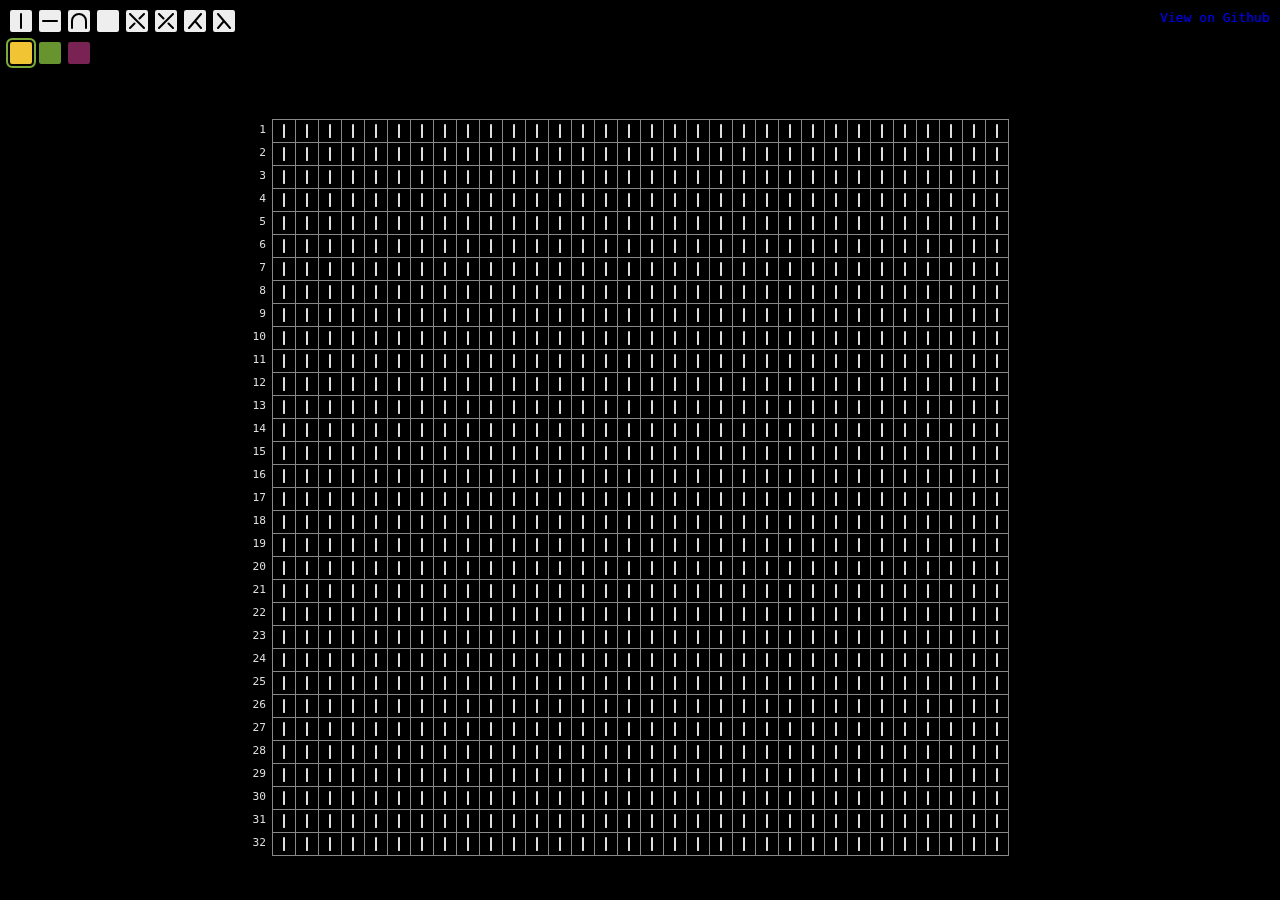
==== index.html @ 193e54c5 "basic yarn selection" ====
<!doctype html>
<html>
  <head>
    <title>knitter</title>
    <meta charset="utf-8">
    <link href="theme.css" rel="stylesheet">
    <script src="main.js" type="module"></script>
    <link href="favicon.svg" rel="shortcut icon" type="image/svg">
  </head>
  <body>
    <header>
      <nav>
        <button id="knit" value="knit" title="Knit"><img src="./knit.svg"></button>
        <button id="pull" value="pull" title="Pull"><img src="./pull.svg"></button>
        <button id="tuck" value="tuck" title="Tuck"><img src="./tuck.svg"></button>
        <button title="Miss">
<svg   viewBox='0 0 16 16' xmlns='http://www.w3.org/2000/svg' height='16' width='16'>
  <c  ircle cx="8" cy="8" r="7" stroke="#000" fill="none" stroke-width="2"/>
</sv  g>
        </button>
      <!--
      <button>
<svg viewBox='0 0 16 16' xmlns='http://www.w3.org/2000/svg' height='16' width='16'>
  <path d="M 8 1 L 8 15 M 1 8 L 15 8" stroke="#000" fill="none"
    stroke-width="2"
    stroke-linecap="round"/>
</svg> 
      </button>
      -->
      <button title="Right over cross">
<svg viewBox='0 0 16 16' xmlns='http://www.w3.org/2000/svg' height='16' width='16'>
  <path d="M 1 1 L 15 15 M 1 15 L 5.5 10.5 M 10.5 5.5 L 15 1" stroke="#000" fill="none"
    stroke-width="2"
    stroke-linecap="round"/>
</svg>
      </button>
      <button title="Left over cross">
<svg viewBox='0 0 16 16' xmlns='http://www.w3.org/2000/svg' height='16' width='16'>
  <path d="M 15 1 L 1 15 M 15 15 L 10.5 10.5 M 5.5 5.5 L 1 1" stroke="#000" fill="none"
    stroke-width="2"
    stroke-linecap="round"/>
</svg>
      </button>
      <button title="Transfer left to right">
<svg viewBox='0 0 16 16' xmlns='http://www.w3.org/2000/svg' height='16' width='16'>
  <path d="M 14 1 L 2 15 M 14 15 L 8 8" stroke="#000" fill="none"
    stroke-width="2"
    stroke-linecap="round"/>
</svg>
      </button>
      <button title="Transfer right to left">
<svg viewBox='0 0 16 16' xmlns='http://www.w3.org/2000/svg' height='16' width='16'>
  <path d="M 2 1 L 14 15 M 2 15 L 8 8" stroke="#000" fill="none"
    stroke-width="2"
    stroke-linecap="round"/>
</svg>
      </button>
      <a class="gap" href="https://github.com/flupe/knitter">View on Github</a>
    </nav>
    <nav id="yarn_swatch">
    </nav>
    </header>
    <main id="main"></main>
  </body>
</html>
---- theme.css ----
:root {
  --stitch-size: 20px;
}

body {
  font-family: monospace;
  background: #000;
  color: #ddd;
  margin: 0;
  width: 100vw;
  height: 100vh;
  box-sizing: border-box;
  display: grid;
  grid-template-rows: auto 1fr;
}

body > header {
  padding: 10px;
  display: flex;
  flex-direction: column;
  gap: 10px;
}

body > header nav {
  display: flex;
  flex-direction: row;
  gap: 7px;

  button {
    padding: 3px;
    color: #000;
    display: flex;
    flex-direction: column;
    align-items: center;
    justify-content: center;
    background: #eee;
    border: none;
    outline: none;
    height: 22px;
    aspect-ratio: 1 / 1;
    border-radius: 10%;
    text-transform: uppercase;
    cursor: pointer;

    &:hover, &.active {
      outline: 2px solid #7dab38;
      outline-offset: 2px;
    }
  }

  a {
    text-decoration: none;
  }

  a.gap {
    margin-left: auto
  }
}

main {
  display: flex;
  flex-direction: column;
  align-items: center;
  justify-content: center;
  overflow: hidden;
  padding: 2em;

  &.grab     { cursor: grab     }
  &.grabbing { cursor: grabbing }
}

@property --yarn {
  syntax: "<color>";
  inherits: false;
  initial-value: transparent;
}

table.design {
  counter-reset: rows;
  border-collapse: collapse;
  /* transition: scale .1s; */
  table-layout: fixed;

  tr {
    counter-increment: rows;

    &::before {
      content: counter(rows);
      right: 0;
      font-size: .7rem;
      position: absolute;
      line-height: 1.4rem;
      display: table-cell;
      right: calc(100% + .5em);
    }
  }

  td {
    border: 1px solid #888;
    background-color: var(--yarn);


    div {
      width: var(--stitch-size);
      aspect-ratio: 1;
      background-position: center;
      background-size: 70%;
      background-repeat: no-repeat;
      mix-blend-mode: difference;
      filter: invert(100%);

      /* &:hover {
        background: rgba(256, 256, 256, .2)
      } */
    }

    &[data-stitch="knit"] div { background-image: url(knit.svg) }
    &[data-stitch="pull"] div { background-image: url(pull.svg) }
    &[data-stitch="tuck"] div { background-image: url(tuck.svg) }
  }
}
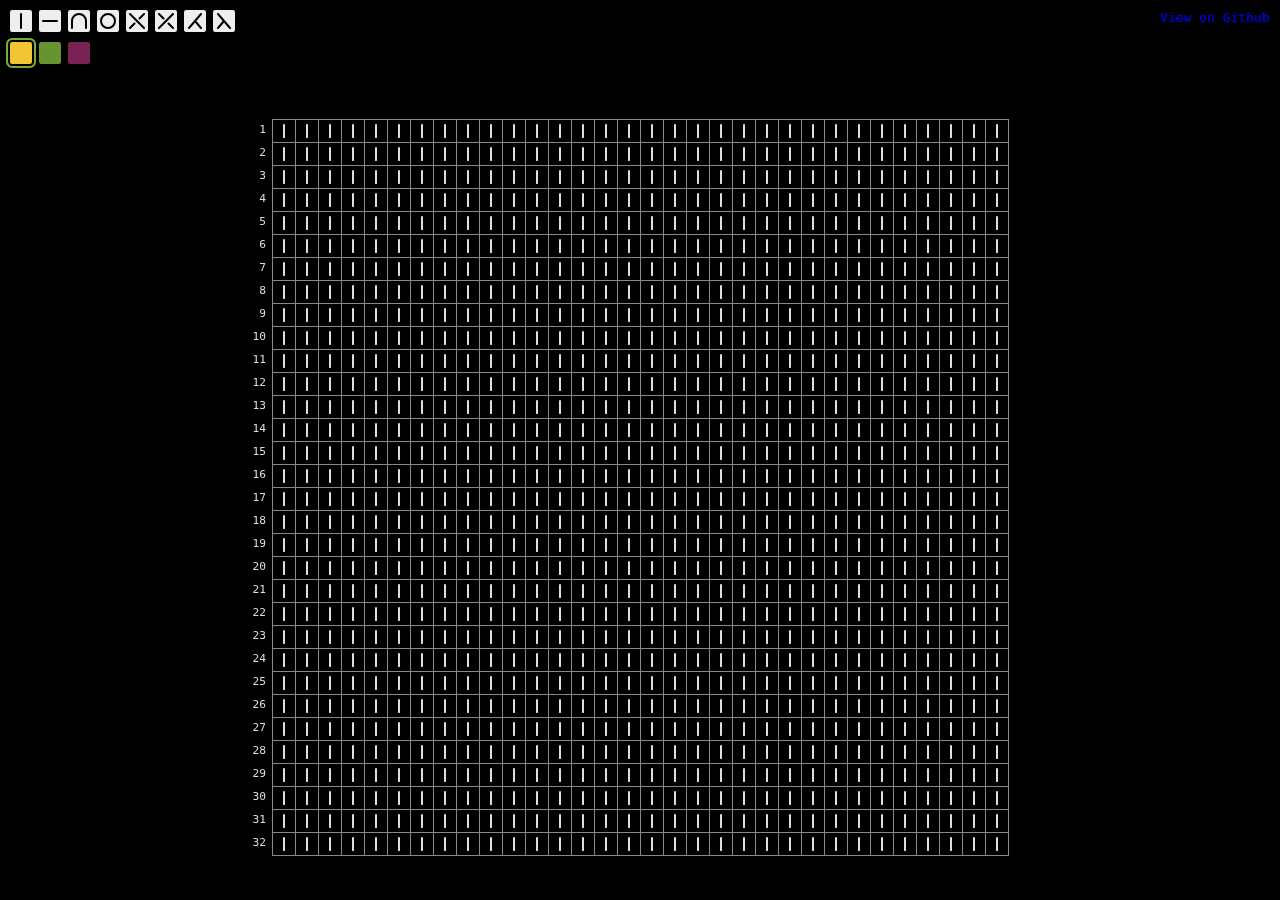
==== commit b5a8f77f: "scroll to mouse" ====
--- a/index.html
+++ b/index.html
@@ -14,9 +14,9 @@
         <button id="pull" value="pull" title="Pull"><img src="./pull.svg"></button>
         <button id="tuck" value="tuck" title="Tuck"><img src="./tuck.svg"></button>
         <button title="Miss">
-<svg   viewBox='0 0 16 16' xmlns='http://www.w3.org/2000/svg' height='16' width='16'>
-  <c  ircle cx="8" cy="8" r="7" stroke="#000" fill="none" stroke-width="2"/>
-</sv  g>
+          <svg viewBox='0 0 16 16' xmlns='http://www.w3.org/2000/svg' height='16' width='16'>
+            <circle cx="8" cy="8" r="7" stroke="#000" fill="none" stroke-width="2"/>
+          </svg>
         </button>
       <!--
       <button>
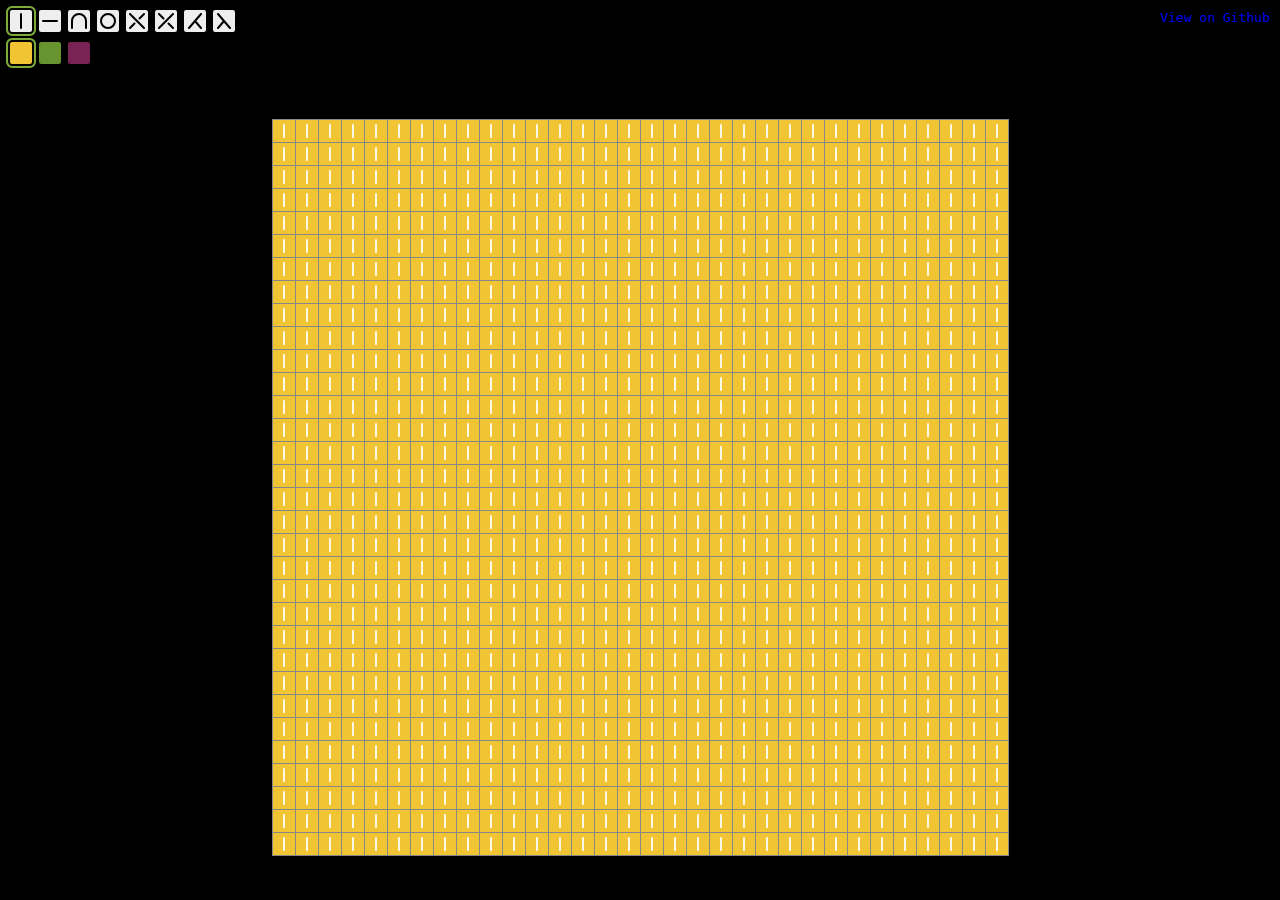
==== commit a1fd59b9: "more stitches, cleanup repo" ====
--- a/index.html
+++ b/index.html
@@ -4,43 +4,20 @@
     <title>knitter</title>
     <meta charset="utf-8">
     <link href="theme.css" rel="stylesheet">
-    <script src="main.js" type="module"></script>
     <link href="favicon.svg" rel="shortcut icon" type="image/svg">
+    <script src="src/prelude.js" type="module"></script>
+    <script src="src/design.js"  type="module"></script>
+    <script src="src/main.js"    type="module"></script>
   </head>
   <body>
     <header>
       <nav>
-        <button id="knit" value="knit" title="Knit"><img src="./knit.svg"></button>
-        <button id="pull" value="pull" title="Pull"><img src="./pull.svg"></button>
-        <button id="tuck" value="tuck" title="Tuck"><img src="./tuck.svg"></button>
-        <button title="Miss">
-          <svg viewBox='0 0 16 16' xmlns='http://www.w3.org/2000/svg' height='16' width='16'>
-            <circle cx="8" cy="8" r="7" stroke="#000" fill="none" stroke-width="2"/>
-          </svg>
-        </button>
-      <!--
-      <button>
-<svg viewBox='0 0 16 16' xmlns='http://www.w3.org/2000/svg' height='16' width='16'>
-  <path d="M 8 1 L 8 15 M 1 8 L 15 8" stroke="#000" fill="none"
-    stroke-width="2"
-    stroke-linecap="round"/>
-</svg> 
-      </button>
-      -->
-      <button title="Right over cross">
-<svg viewBox='0 0 16 16' xmlns='http://www.w3.org/2000/svg' height='16' width='16'>
-  <path d="M 1 1 L 15 15 M 1 15 L 5.5 10.5 M 10.5 5.5 L 15 1" stroke="#000" fill="none"
-    stroke-width="2"
-    stroke-linecap="round"/>
-</svg>
-      </button>
-      <button title="Left over cross">
-<svg viewBox='0 0 16 16' xmlns='http://www.w3.org/2000/svg' height='16' width='16'>
-  <path d="M 15 1 L 1 15 M 15 15 L 10.5 10.5 M 5.5 5.5 L 1 1" stroke="#000" fill="none"
-    stroke-width="2"
-    stroke-linecap="round"/>
-</svg>
-      </button>
+        <button id="knit" value="0" title="Knit"             ><img src="assets/knit.svg"></button>
+        <button id="pull" value="1" title="Pull"             ><img src="assets/pull.svg"></button>
+        <button id="tuck" value="2" title="Tuck"             ><img src="assets/tuck.svg"></button>
+        <button id="miss" value="3" title="Miss"             ><img src="assets/miss.svg"></button>
+        <button id="roc"  value="4"  title="Right over cross"><img src="assets/roc.svg" ></button>
+        <button id="loc"  value="5"  title="Left over cross" ><img src="assets/loc.svg" ></button>
       <button title="Transfer left to right">
 <svg viewBox='0 0 16 16' xmlns='http://www.w3.org/2000/svg' height='16' width='16'>
   <path d="M 14 1 L 2 15 M 14 15 L 8 8" stroke="#000" fill="none"
--- a/theme.css
+++ b/theme.css
@@ -106,7 +106,7 @@
       background-position: center;
       background-size: 70%;
       background-repeat: no-repeat;
-      mix-blend-mode: difference;
+      /* mix-blend-mode: difference; */
       filter: invert(100%);
 
       /* &:hover {
@@ -114,8 +114,11 @@
       } */
     }
 
-    &[data-stitch="knit"] div { background-image: url(knit.svg) }
-    &[data-stitch="pull"] div { background-image: url(pull.svg) }
-    &[data-stitch="tuck"] div { background-image: url(tuck.svg) }
+    &[data-stitch="knit"] div { background-image: url(assets/knit.svg) }
+    &[data-stitch="pull"] div { background-image: url(assets/pull.svg) }
+    &[data-stitch="tuck"] div { background-image: url(assets/tuck.svg) }
+    &[data-stitch="miss"] div { background-image: url(assets/miss.svg) }
+    &[data-stitch="roc" ] div { background-image: url(assets/roc.svg ) }
+    &[data-stitch="loc" ] div { background-image: url(assets/loc.svg ) }
   }
 }
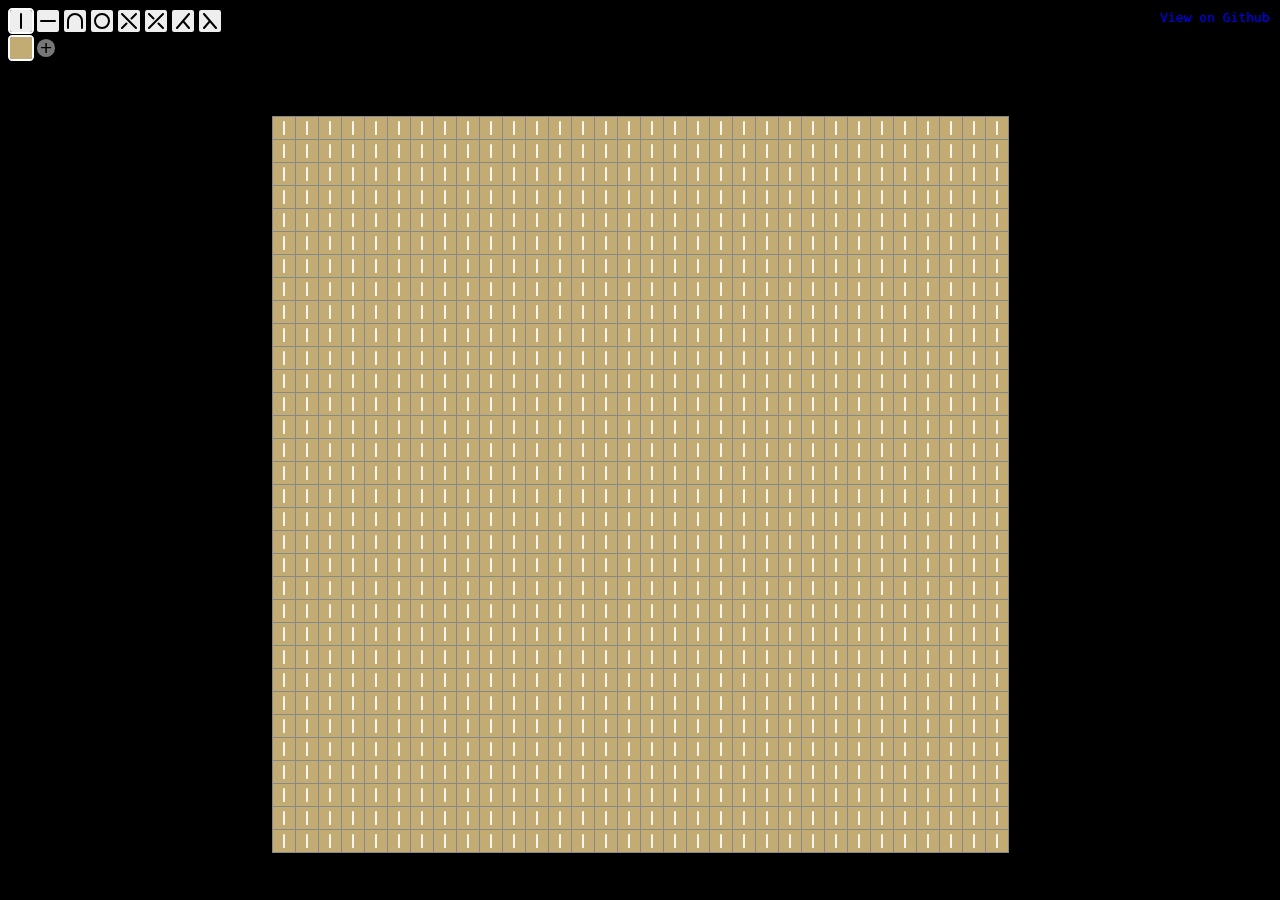
==== commit e24499f1: "save palette to storage" ====
--- a/index.html
+++ b/index.html
@@ -4,9 +4,10 @@
     <title>knitter</title>
     <meta charset="utf-8">
     <link href="theme.css" rel="stylesheet">
-    <link href="favicon.svg" rel="shortcut icon" type="image/svg">
+    <link href="assets/favicon.svg" rel="shortcut icon" type="image/svg">
     <script src="src/prelude.js" type="module"></script>
     <script src="src/design.js"  type="module"></script>
+    <script src="src/picker.js"    type="module"></script>
     <script src="src/main.js"    type="module"></script>
   </head>
   <body>
@@ -35,8 +36,13 @@
       <a class="gap" href="https://github.com/flupe/knitter">View on Github</a>
     </nav>
     <nav id="yarn_swatch">
+      <button id="yarn_add">+</button>
     </nav>
     </header>
     <main id="main"></main>
+    <div id="picker">
+      <div id="picker_square"><div id="picker_marker"></div></div>
+      <input type="range" id="picker_hue" name="hue" min="0" max="360">
+    </div>
   </body>
 </html>
--- a/theme.css
+++ b/theme.css
@@ -12,19 +12,20 @@
   box-sizing: border-box;
   display: grid;
   grid-template-rows: auto 1fr;
+  overflow: hidden;
 }
 
 body > header {
   padding: 10px;
   display: flex;
   flex-direction: column;
-  gap: 10px;
+  gap: 5px;
 }
 
 body > header nav {
   display: flex;
   flex-direction: row;
-  gap: 7px;
+  gap: 5px;
 
   button {
     padding: 3px;
@@ -43,8 +44,8 @@
     cursor: pointer;
 
     &:hover, &.active {
-      outline: 2px solid #7dab38;
-      outline-offset: 2px;
+      outline: 2px solid #fff;
+      outline-offset: 0;
     }
   }
 
@@ -55,6 +56,14 @@
   a.gap {
     margin-left: auto
   }
+}
+
+#yarn_add {
+  border-radius: 50%;
+  opacity: 0.5;
+  height: 80%;
+  margin: auto 0 auto;
+  font-size: 1.3rem;
 }
 
 main {
@@ -69,36 +78,13 @@
   &.grabbing { cursor: grabbing }
 }
 
-@property --yarn {
-  syntax: "<color>";
-  inherits: false;
-  initial-value: transparent;
-}
-
 table.design {
-  counter-reset: rows;
   border-collapse: collapse;
   /* transition: scale .1s; */
   table-layout: fixed;
 
-  tr {
-    counter-increment: rows;
-
-    &::before {
-      content: counter(rows);
-      right: 0;
-      font-size: .7rem;
-      position: absolute;
-      line-height: 1.4rem;
-      display: table-cell;
-      right: calc(100% + .5em);
-    }
-  }
-
   td {
     border: 1px solid #888;
-    background-color: var(--yarn);
-
 
     div {
       width: var(--stitch-size);
@@ -122,3 +108,60 @@
     &[data-stitch="loc" ] div { background-image: url(assets/loc.svg ) }
   }
 }
+
+#picker {
+  background: #000;
+  border-radius: 5px;
+  padding: 10px;
+  display: grid;
+  gap: 10px;
+  grid-template-rows: auto auto;
+  position: absolute;
+  visibility: hidden;
+
+  #picker_square {
+    cursor: pointer;
+    display: block;
+    aspect-ratio: 1;
+    color: #f00;
+    position: relative;
+    overflow: hidden;
+    background-image:
+      linear-gradient(rgba(0,0,0,0),#000),
+      linear-gradient(90deg,#fff,currentColor);
+  }
+
+  #picker_marker {
+    cursor: grab;
+    position: absolute;
+    width: 15px;
+    height: 15px;
+    margin-left: -7.5px;
+    margin-top: -7.5px;
+    box-sizing: border-box;
+    border: 2px solid #fff;
+    outline: 2px solid #000;
+    border-radius: 16px;
+  }
+
+  #picker_hue {
+    background: transparent;
+    margin: 0;
+    display: block;
+    width: 100%
+  }
+
+  #picker_hue::-moz-range-track,
+  #picker_hue::-webkit-slider-runnable-track {
+    height: 6px;
+    border-radius: 2px;
+    background: linear-gradient(to right,
+      #f00   0,
+      #ff0  16.66%,
+      #0f0  33.33%,
+      #0ff  50%,
+      #00f  66.66%,
+      #f0f  83.33%,
+      #f00 100%);
+  }
+}
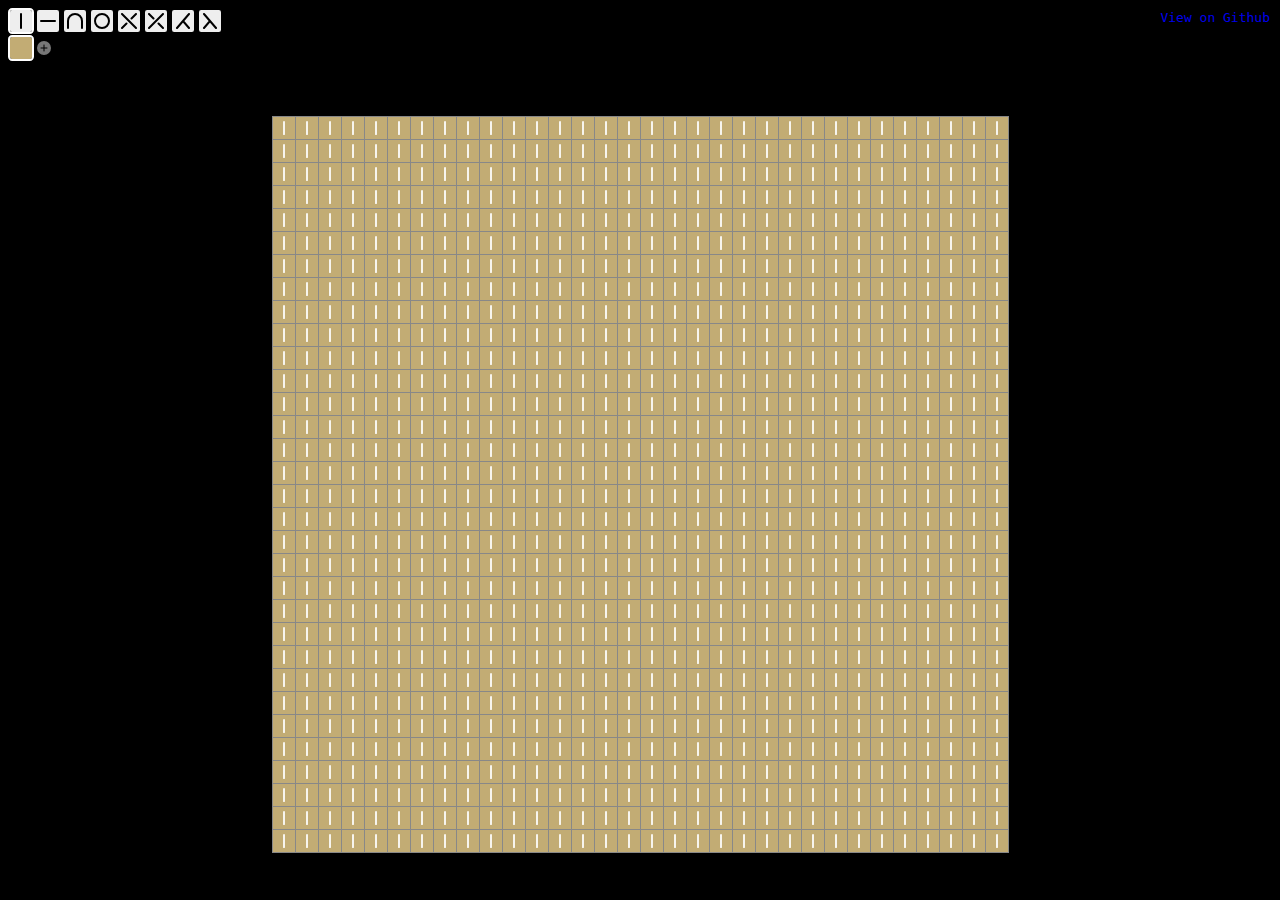
==== commit d3f4d9cb: "improve yarn button" ====
--- a/index.html
+++ b/index.html
@@ -36,7 +36,13 @@
       <a class="gap" href="https://github.com/flupe/knitter">View on Github</a>
     </nav>
     <nav id="yarn_swatch">
-      <button id="yarn_add">+</button>
+      <button id="yarn_add">
+<svg viewBox='0 0 8 8' xmlns='http://www.w3.org/2000/svg' height='8' width='8'>
+  <path d="M 1 4 L 7 4 M 4 1 L 4 7" stroke="#000" fill="none"
+    stroke-width="1"
+    stroke-linecap="round"/>
+</svg>
+      </button>
     </nav>
     </header>
     <main id="main"></main>
--- a/theme.css
+++ b/theme.css
@@ -61,9 +61,9 @@
 #yarn_add {
   border-radius: 50%;
   opacity: 0.5;
-  height: 80%;
+  height: auto;
+  width: auto;
   margin: auto 0 auto;
-  font-size: 1.3rem;
 }
 
 main {
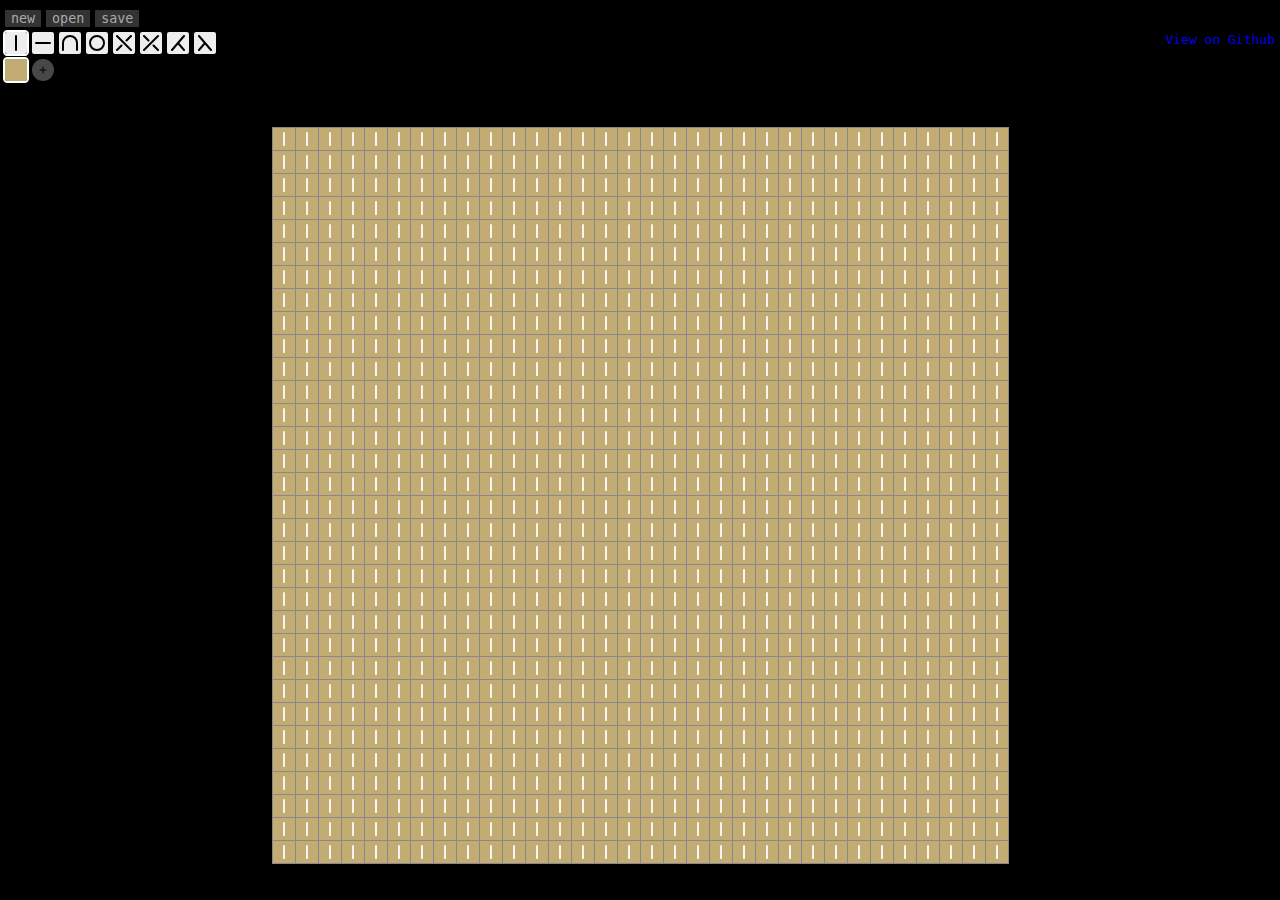
==== commit 9c82e499: "styling" ====
--- a/index.html
+++ b/index.html
@@ -12,6 +12,11 @@
   </head>
   <body>
     <header>
+      <nav id="top_bar">
+        <button id="btn_new">new</button>
+        <button id="btn_open">open</button>
+        <button id="btn_save">save</button>
+      </nav>
       <nav>
         <button id="knit" value="0" title="Knit"             ><img src="assets/knit.svg"></button>
         <button id="pull" value="1" title="Pull"             ><img src="assets/pull.svg"></button>
--- a/theme.css
+++ b/theme.css
@@ -2,8 +2,11 @@
   --stitch-size: 20px;
 }
 
+* {
+  font-family: monospace;
+}
+
 body {
-  font-family: monospace;
   background: #000;
   color: #ddd;
   margin: 0;
@@ -16,13 +19,31 @@
 }
 
 body > header {
-  padding: 10px;
   display: flex;
   flex-direction: column;
   gap: 5px;
-}
-
-body > header nav {
+  padding: 10px 5px;
+}
+
+#top_bar {
+  display: flex;
+  flex-direction: row;
+  gap: 5px;
+  button {
+    border: none;
+    outline: none;
+    border-radius: 0;
+    cursor: pointer;
+    color: #aaa;
+    background: #333;
+
+    &:hover {
+      background: #555;
+      color: #ccc;
+    }
+  }
+}
+body > header nav:not(#top_bar) {
   display: flex;
   flex-direction: row;
   gap: 5px;
@@ -59,8 +80,8 @@
 }
 
 #yarn_add {
-  border-radius: 50%;
-  opacity: 0.5;
+  border-radius: 50% !important;
+  opacity: 0.3;
   height: auto;
   width: auto;
   margin: auto 0 auto;
@@ -110,9 +131,10 @@
 }
 
 #picker {
-  background: #000;
-  border-radius: 5px;
+  background: #333;
   padding: 10px;
+  border: 1px solid #222;
+  box-shadow: 0 3px 0 rgba(0, 0, 0, 0.3);
   display: grid;
   gap: 10px;
   grid-template-rows: auto auto;
@@ -120,6 +142,7 @@
   visibility: hidden;
 
   #picker_square {
+    box-shadow: inset 0 2px 0 rgba(0, 0, 0, 0.3);
     cursor: pointer;
     display: block;
     aspect-ratio: 1;
@@ -145,16 +168,22 @@
   }
 
   #picker_hue {
+    -webkit-appearance: none;
+    appearance: none;
+    cursor: pointer;
+    appearance: none;
     background: transparent;
     margin: 0;
     display: block;
     width: 100%
   }
 
-  #picker_hue::-moz-range-track,
-  #picker_hue::-webkit-slider-runnable-track {
-    height: 6px;
-    border-radius: 2px;
+  #picker_hue::-moz-range-track {
+    -webkit-appearance: none;
+    appearance: none;
+    height: .7rem;
+    border-radius: 0;
+    box-shadow: inset 0 2px 0 rgba(0, 0, 0, 0.3);
     background: linear-gradient(to right,
       #f00   0,
       #ff0  16.66%,
@@ -164,4 +193,46 @@
       #f0f  83.33%,
       #f00 100%);
   }
-}
+
+  #picker_hue::-webkit-slider-runnable-track {
+    -webkit-appearance: none;
+    appearance: none;
+    height: .7rem;
+    border-radius: 0;
+    box-shadow: inset 0 2px 0 rgba(0, 0, 0, 0.3);
+    background: linear-gradient(to right,
+      #f00   0,
+      #ff0  16.66%,
+      #0f0  33.33%,
+      #0ff  50%,
+      #00f  66.66%,
+      #f0f  83.33%,
+      #f00 100%);
+  }
+
+  #picker_hue::-moz-range-thumb {
+    -webkit-appearance: none;
+    appearance: none;
+    height: 1rem;
+    width: .6rem;
+    border-radius: 0;
+    background: transparent;
+    border: 2px solid #fff;
+    outline: 2px solid #000;
+    border-radius: 4px;
+    cursor: grab;
+  }
+
+  #picker_hue::-webkit-slider-thumb {
+    -webkit-appearance: none;
+    appearance: none;
+    height: 1rem;
+    width: .6rem;
+    border-radius: 0;
+    background: transparent;
+    border: 2px solid #fff;
+    outline: 2px solid #000;
+    border-radius: 4px;
+    cursor: grab;
+  }
+}
